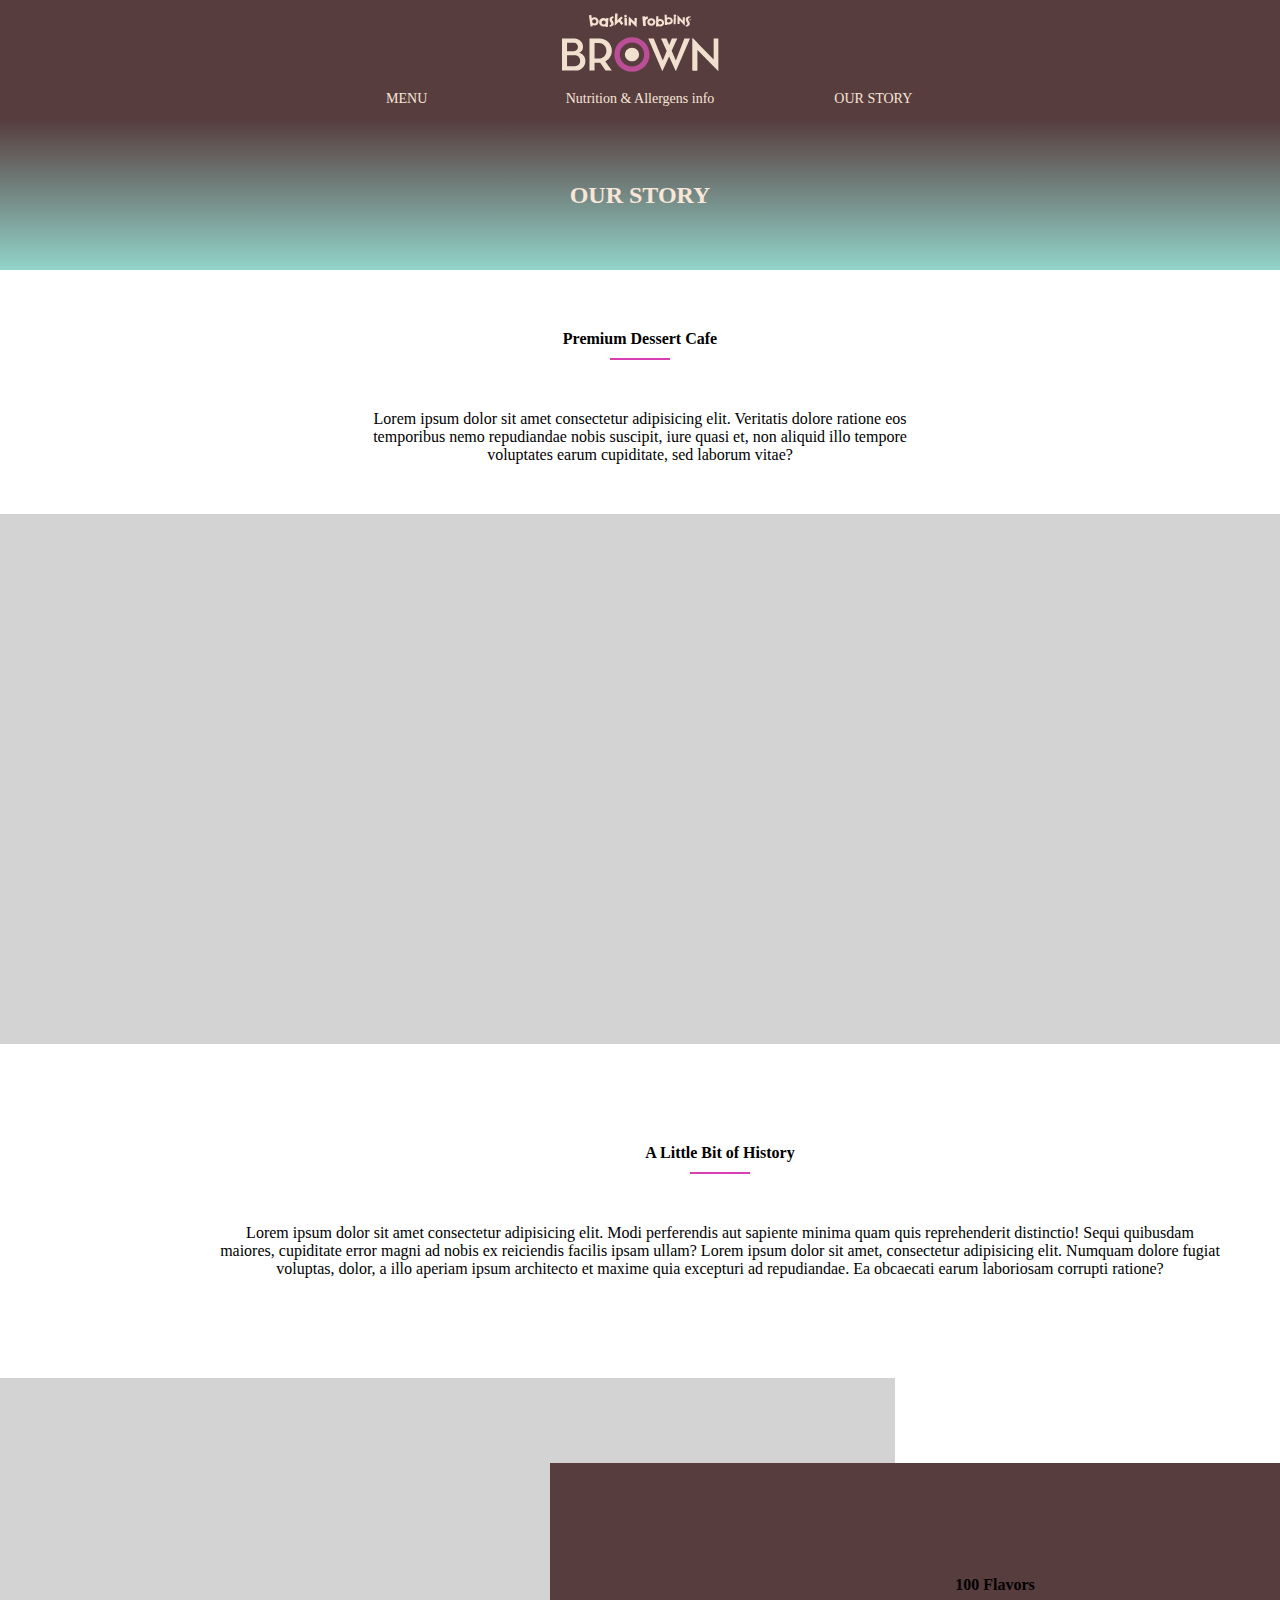
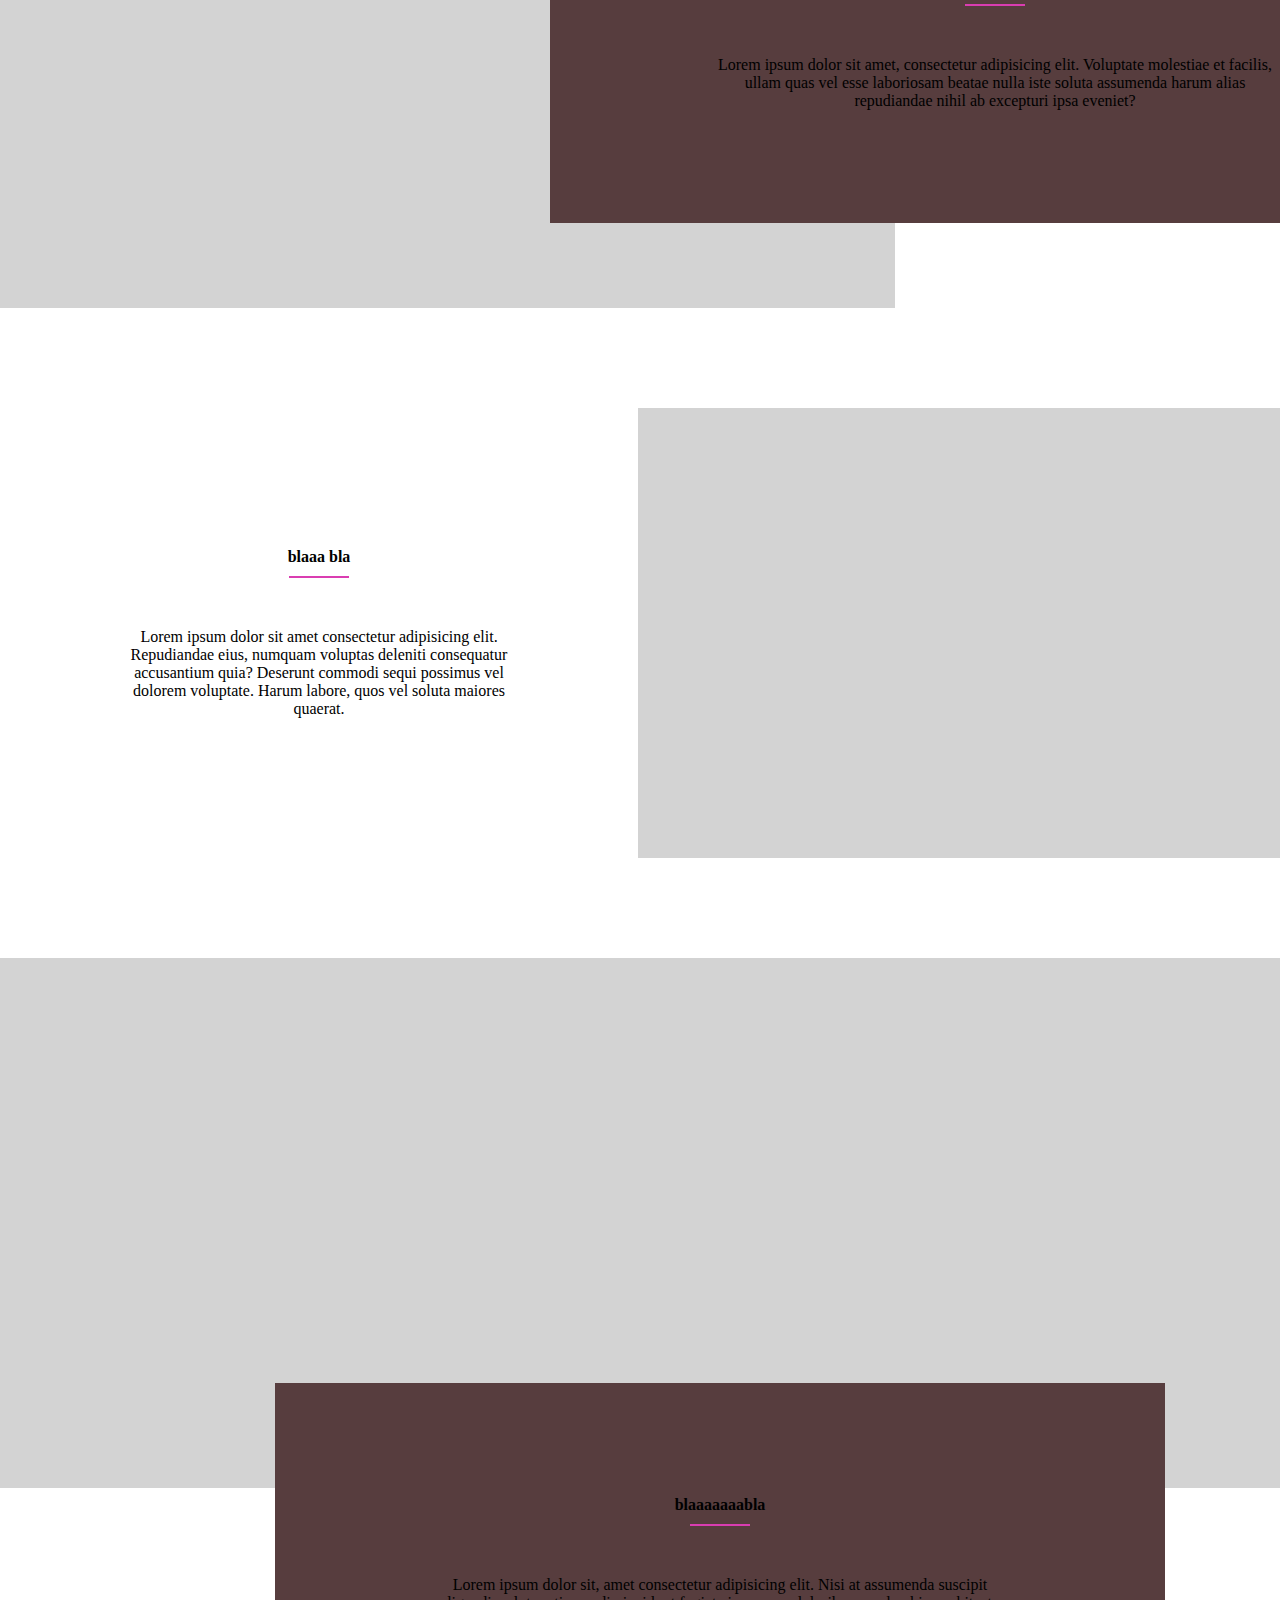
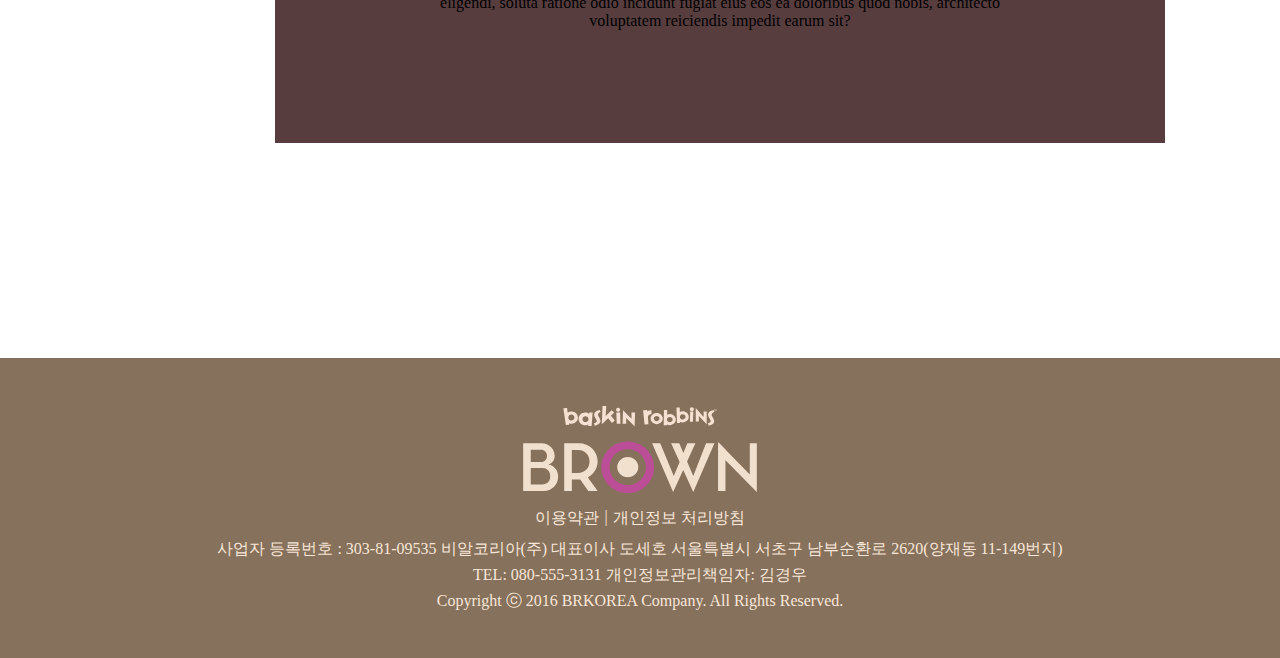
==== html/brand.html @ 081e3190 "Add files via upload" ====
<!DOCTYPE html>
<html lang="en">
<head>
    <meta charset="UTF-8">
    <meta http-equiv="X-UA-Compatible" content="IE=edge">
    <meta name="viewport" content="width=device-width, initial-scale=1.0">
    <link rel="stylesheet" href="../css/style.css">
    <link rel="stylesheet" href="../css/brand.css">
    <title>BR Brown</title>
</head>
<body>
    <header>
        <div class="headerWrap container">
            <a href="../index.html" class="logo">
                <img src="../images/logo.svg" alt="logo">
            </a>
            <div class="nav">
                <a href="../html/menu.html">MENU</a>
                <a href="../html/prepare.html">Nutrition & Allergens info</a>
                <a href="../html/brand.html">OUR STORY</a>
            </div>
        </div>
    </header>

    <main>
        <div class="mainWrap">
            <div class="imgBanner">
                <h2>OUR STORY</h2>
              </div>
              <section class="story01">
                <div class="textarea01">
                    <h4>Premium Dessert Cafe</h4>
                    <hr>
                    <p>Lorem ipsum dolor sit amet consectetur adipisicing elit. Veritatis dolore ratione eos temporibus nemo repudiandae nobis suscipit, iure quasi et, non aliquid illo tempore voluptates earum cupiditate, sed laborum vitae?</p>
                </div>
                <div class="brandImg01"></div>
              </section>
              <section class="story02">
                <div class="textarea02">
                    <h4>A Little Bit of History</h4>
                    <hr>
                    <p>Lorem ipsum dolor sit amet consectetur adipisicing elit. Modi perferendis aut sapiente minima quam quis reprehenderit distinctio! Sequi quibusdam maiores, cupiditate error magni ad nobis ex reiciendis facilis ipsam ullam? 
                    
                    Lorem ipsum dolor sit amet, consectetur adipisicing elit. Numquam dolore fugiat voluptas, dolor, a illo aperiam ipsum architecto et maxime quia excepturi ad repudiandae. Ea obcaecati earum laboriosam corrupti ratione?
                    </p>
                </div>
              </section>
              <section class="story03">
                <div class="brandImg03"></div>
                <div class="textarea03">
                    <h4>100 Flavors </h4>
                    <hr>
                    <p>Lorem ipsum dolor sit amet, consectetur adipisicing elit. Voluptate molestiae et facilis, ullam quas vel esse laboriosam beatae nulla iste soluta assumenda harum alias repudiandae nihil ab excepturi ipsa eveniet?</p>
                </div>
              </section>
              <section class="story04">
                <div class="textarea04">
                    <h4>blaaa bla</h4>
                    <hr>
                    <p>Lorem ipsum dolor sit amet consectetur adipisicing elit. Repudiandae eius, numquam voluptas deleniti consequatur accusantium quia? Deserunt commodi sequi possimus vel dolorem voluptate. Harum labore, quos vel soluta maiores quaerat.</p>
                </div>
                <div class="brandImg04"></div>
              </section>
              <section class="story05">
                <div class="brandImg05"></div>
                <div class="textarea05">
                    <h4>blaaaaaaabla</h4>
                    <hr>
                    <p>Lorem ipsum dolor sit, amet consectetur adipisicing elit. Nisi at assumenda suscipit eligendi, soluta ratione odio incidunt fugiat eius eos ea doloribus quod nobis, architecto voluptatem reiciendis impedit earum sit?</p>
                </div>
              </section>        
        </div>
    </main>

    <footer class="footerWrap">
        <div class="container">
            <a href="#" class="f-logo">
                <img src="../images/f-logo.svg" alt="">
            </a>
            <div class="legal">
                <a href="#">이용약관</a>
                <p>|</p>
                <a href="#">개인정보 처리방침</a>
            </div>
            <div class="happy">
                <a href="#"></a>
                <a href="#"></a>
            </div>
            <p>사업자 등록번호 : 303-81-09535 비알코리아(주) 대표이사 도세호 서울특별시 서초구 남부순환로 2620(양재동 11-149번지)</p>
            <div class="f-wrap">
                <a href="tel: 080-555-3131">TEL: 080-555-3131</a>
                <p>개인정보관리책임자: 김경우</p>
            </div>
            <p>Copyright ⓒ 2016 BRKOREA Company. All Rights Reserved.</p>
        </div>
    </footer>
    <script src="../js/jquery-3.6.0.js"></script>
    <script src="../js/main.js"></script>
</body>
</html>
---- css/style.css ----
* {
    padding: 0;
    margin: 0;
    box-sizing: border-box;
    list-style-type: none;
}

body {
    background: #573D3E;
}

a {
    text-decoration: none;
    display: block;
}

.container {
    width: 1920px;
    margin: 0 auto;
}

header {
    position: fixed;
    top: 0;
    left: 0;
    z-index: 100;
    width: 100%;
    height: 120px;
    background: #573D3E;
    /* padding: 10px 0; */
    text-align: center;
    /* transform: translate(-50%); */
    transition: all .3s
}

.headerWrap {
    width: 100%;
    height: 100%;
    padding: 0 5%;
    display: flex;
    flex-direction: column;
    align-items: center;
    justify-content: center;
}

.logo {
    text-align: center;
}

.nav {
    display: flex;
    justify-content: space-between;
    align-items: center;
    text-align: center;
    width: 700px;
    margin-top: 15px;
}

.nav a {
    width: 40%;
    font-size: 14px;
    color: #F8E6D8;
}

main {
    padding-top: 120px;
    background: #573D3E;
}

footer {
    width: 100%;
    height: 300px;
    background: #86715C;
    color: #F8E6D8;
}

.footerWrap .container {
    width: 100%;
    height: 100%;
    display: flex;
    flex-direction: column;
    align-items: center;
    justify-content: center;
}

.f-logo {
    margin-bottom: 10px;
}

.legal {
    display: flex;
    margin-bottom: 10px;
}

.legal a {
    color: #F8E6D8;
}

.legal p {
    padding: 0 5px;
    color: #F8E6D8;
}

.f-wrap {
    display: flex;
    align-items: center;
    justify-content: center;
    margin: 5px 0;
}

.f-wrap a {
    margin-right: 5px;
    color: #F8E6D8;
}
---- css/brand.css ----
main {
    width: 100%;
}

.mainWrap {
    background: #fff;
}

main section {
    width: 1440px;
    margin: 0 auto;
}

.imgBanner {
    height: 150px;
    width: 100%;
    background: linear-gradient(180deg, #573D3E 0%, #92D4CA 100%);
    display: flex;
    align-items: center;
    justify-content: center;
    color: #F8E6D8;
}

.story01 {
    width: 100%;
    display: flex;
    flex-direction: column;
    align-items: center;
    justify-content: center;
    margin-bottom: 100px;
    margin-top: 60px;
}

.textarea01 {
    display: flex;
    flex-direction: column;
    align-items: center;
    justify-content: center;
    width: 580px;
    text-align: center;
    margin-bottom: 50px;
}

hr {
    width: 60px;
    height: 2px;
    margin-top: 10px;
    margin-bottom: 50px;
    background-color: #DA3DB1;
    border: 0;
}

.brandImg01 {
    width: 1440px;
    height: 530px;
    background: 
    #d3d3d3;
}

.story02 {
    display: flex;
    align-items: center;
    justify-content: center;
    margin-bottom: 100px;
}

.textarea02 {
    display: flex;
    flex-direction: column;
    align-items: center;
    justify-content: center;
    text-align: center;
    width: 1000px;
}

.story03 {
    display: flex;
    position: relative;
    margin-bottom: 100px;
}

.brandImg03 {
    width: 895px;
    height: 530px;
    background: #d3d3d3;
}

.textarea03 {
    position: absolute;
    top: 85px;
    right: 0;
    width: 890px;
    height: 360px;
    display: flex;
    flex-direction: column;
    align-items: center;
    justify-content: center;
    background: #573D3E;
    text-align: center;
}

.textarea03 p {
    width: 580px;
}

.story04 {
    display: flex;
    margin-bottom: 100px;
}

.brandImg04 {
    width: 800px;
    height: 450px;
    background: #d3d3d3;
}

.textarea04 {
    width: 638px;
    text-align: center;
    display: flex;
    flex-direction: column;
    align-items: center;
    justify-content: center;
}

.textarea04 p {
    width: 400px;
}

.story05 {
    display: flex;
    flex-direction: column;
    align-items: center;
    justify-content: center;
    position: relative;
    padding-bottom: 470px;
}

.brandImg05 {
    width: 1440px;
    height: 530px;
    background: #d3d3d3;
}

.textarea05 {
    position: absolute;
    top: 425px;
    width: 890px;
    height: 360px;
    text-align: center;
    display: flex;
    flex-direction: column;
    align-items: center;
    justify-content: center;
    background: #573D3E;
}

.textarea05 p {
    width: 580px;
}
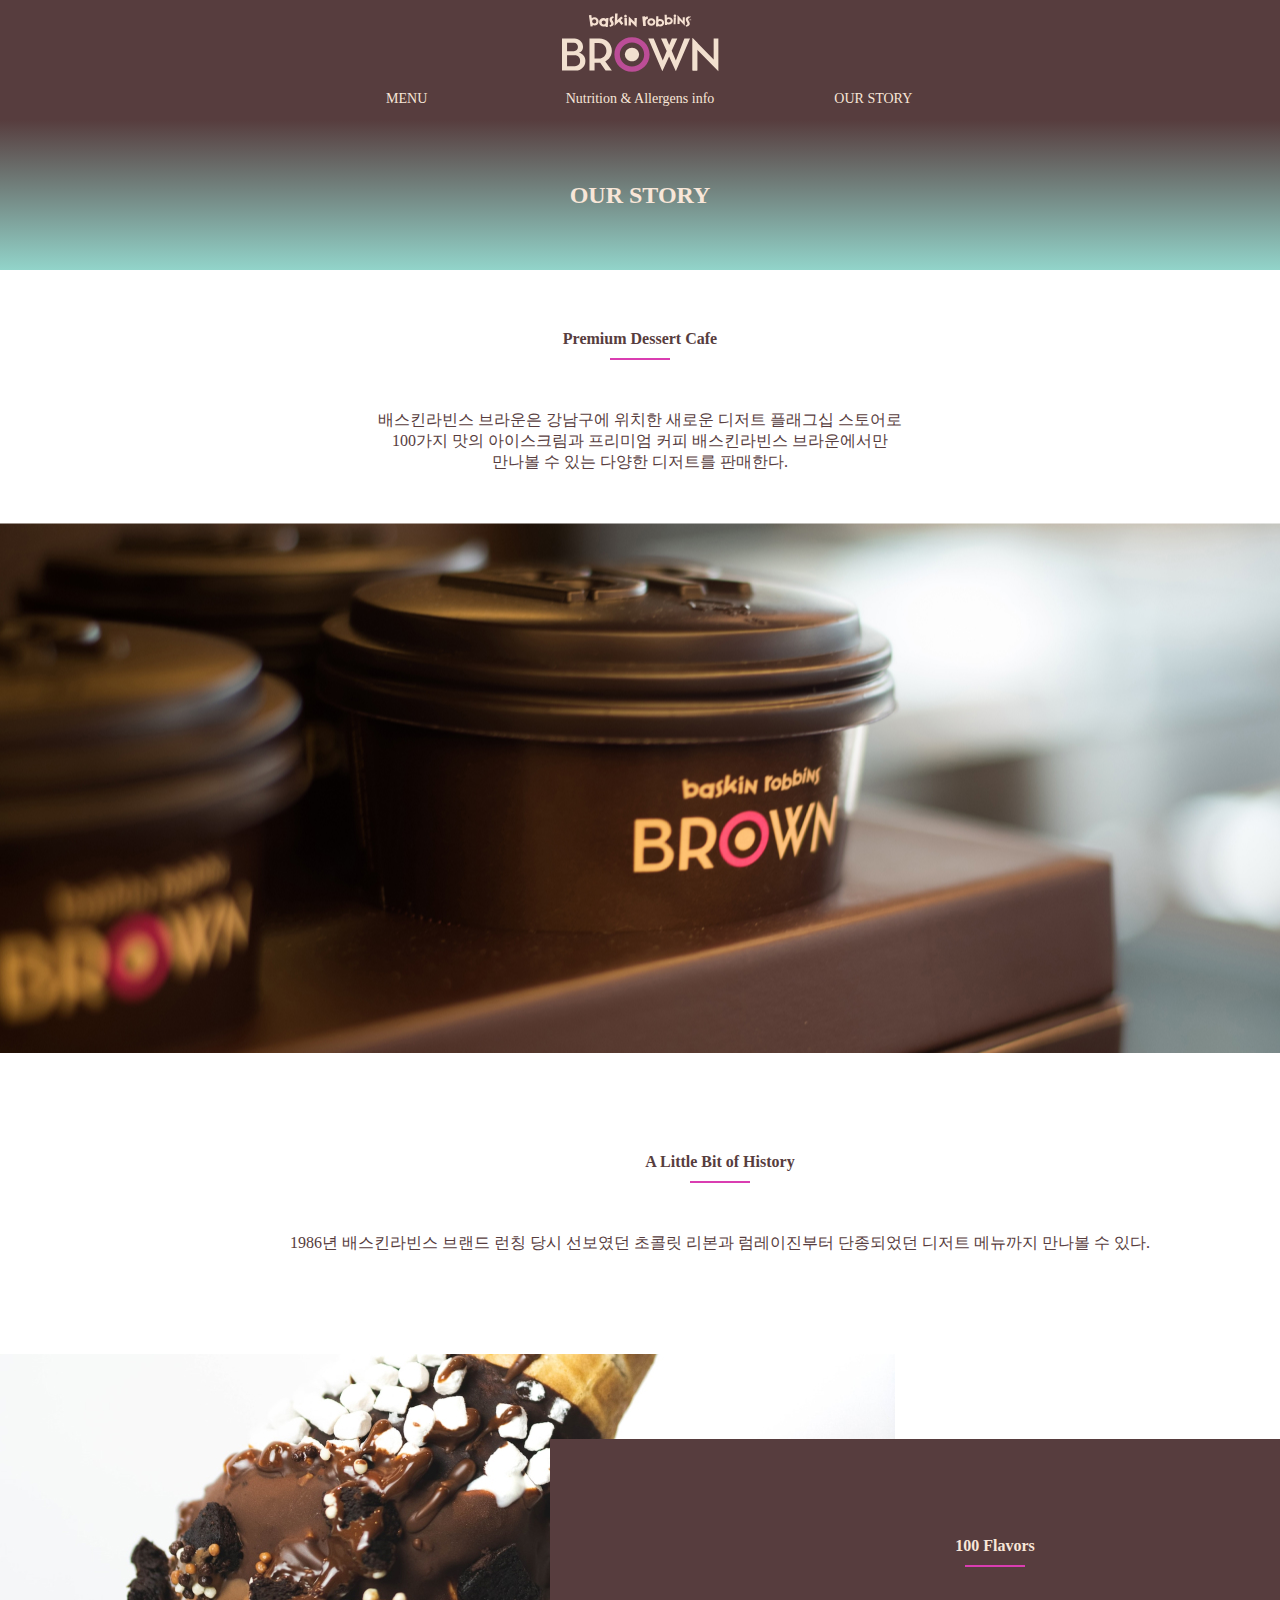
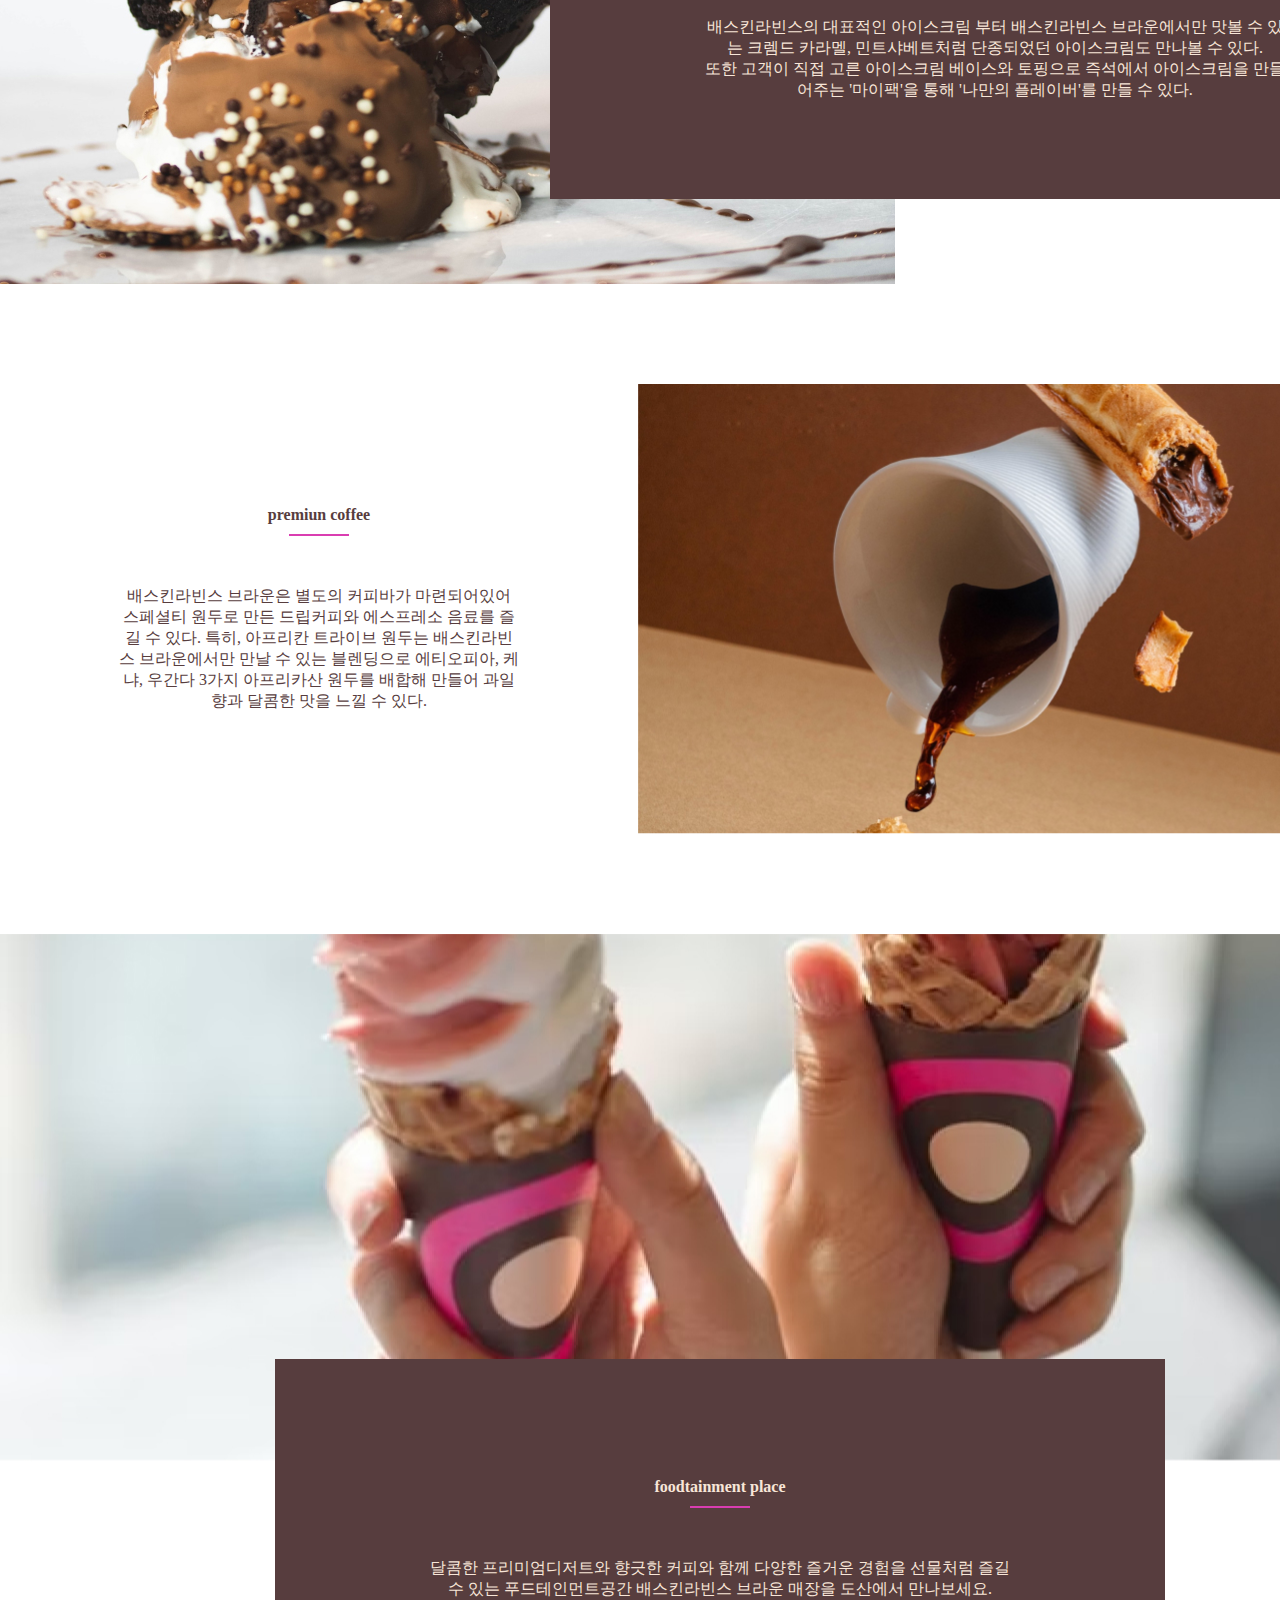
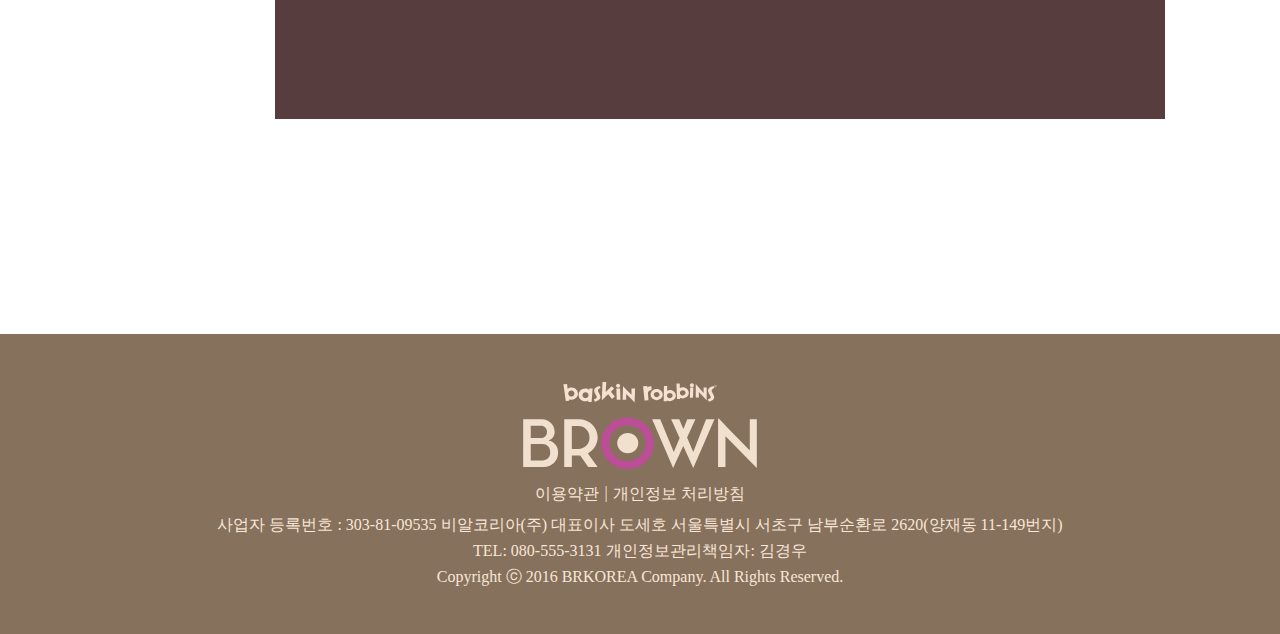
==== commit fc64210d: "Add files via upload" ====
--- a/html/brand.html
+++ b/html/brand.html
@@ -31,7 +31,9 @@
                 <div class="textarea01">
                     <h4>Premium Dessert Cafe</h4>
                     <hr>
-                    <p>Lorem ipsum dolor sit amet consectetur adipisicing elit. Veritatis dolore ratione eos temporibus nemo repudiandae nobis suscipit, iure quasi et, non aliquid illo tempore voluptates earum cupiditate, sed laborum vitae?</p>
+                    <p>
+                        배스킨라빈스 브라운은 강남구에 위치한 새로운 디저트 플래그십 스토어로<br> 100가지 맛의 아이스크림과 프리미엄 커피 배스킨라빈스 브라운에서만<br> 만나볼 수 있는 다양한 디저트를 판매한다.
+                    </p>
                 </div>
                 <div class="brandImg01"></div>
               </section>
@@ -39,9 +41,8 @@
                 <div class="textarea02">
                     <h4>A Little Bit of History</h4>
                     <hr>
-                    <p>Lorem ipsum dolor sit amet consectetur adipisicing elit. Modi perferendis aut sapiente minima quam quis reprehenderit distinctio! Sequi quibusdam maiores, cupiditate error magni ad nobis ex reiciendis facilis ipsam ullam? 
-                    
-                    Lorem ipsum dolor sit amet, consectetur adipisicing elit. Numquam dolore fugiat voluptas, dolor, a illo aperiam ipsum architecto et maxime quia excepturi ad repudiandae. Ea obcaecati earum laboriosam corrupti ratione?
+                    <p>
+                        1986년 배스킨라빈스 브랜드 런칭 당시 선보였던 초콜릿 리본과 럼레이진부터 단종되었던 디저트 메뉴까지 만나볼 수 있다.
                     </p>
                 </div>
               </section>
@@ -50,23 +51,23 @@
                 <div class="textarea03">
                     <h4>100 Flavors </h4>
                     <hr>
-                    <p>Lorem ipsum dolor sit amet, consectetur adipisicing elit. Voluptate molestiae et facilis, ullam quas vel esse laboriosam beatae nulla iste soluta assumenda harum alias repudiandae nihil ab excepturi ipsa eveniet?</p>
+                    <p>배스킨라빈스의 대표적인 아이스크림 부터 배스킨라빈스 브라운에서만 맛볼 수 있는 크렘드 카라멜, 민트샤베트처럼 단종되었던 아이스크림도 만나볼 수 있다. <br> 또한 고객이 직접 고른 아이스크림 베이스와 토핑으로 즉석에서 아이스크림을 만들어주는 '마이팩'을 통해 '나만의 플레이버'를 만들 수 있다.</p>
                 </div>
               </section>
               <section class="story04">
                 <div class="textarea04">
-                    <h4>blaaa bla</h4>
+                    <h4>premiun coffee</h4>
                     <hr>
-                    <p>Lorem ipsum dolor sit amet consectetur adipisicing elit. Repudiandae eius, numquam voluptas deleniti consequatur accusantium quia? Deserunt commodi sequi possimus vel dolorem voluptate. Harum labore, quos vel soluta maiores quaerat.</p>
+                    <p>배스킨라빈스 브라운은 별도의 커피바가 마련되어있어 스페셜티 원두로 만든 드립커피와 에스프레소 음료를 즐길 수 있다. 특히, 아프리칸 트라이브 원두는 배스킨라빈스 브라운에서만 만날 수 있는 블렌딩으로 에티오피아, 케냐, 우간다 3가지 아프리카산 원두를 배합해 만들어 과일향과 달콤한 맛을 느낄 수 있다.</p>
                 </div>
                 <div class="brandImg04"></div>
               </section>
               <section class="story05">
                 <div class="brandImg05"></div>
                 <div class="textarea05">
-                    <h4>blaaaaaaabla</h4>
+                    <h4>foodtainment place</h4>
                     <hr>
-                    <p>Lorem ipsum dolor sit, amet consectetur adipisicing elit. Nisi at assumenda suscipit eligendi, soluta ratione odio incidunt fugiat eius eos ea doloribus quod nobis, architecto voluptatem reiciendis impedit earum sit?</p>
+                    <p>달콤한 프리미엄디저트와 향긋한 커피와 함께 다양한 즐거운 경험을 선물처럼 즐길 수 있는 푸드테인먼트공간 배스킨라빈스 브라운 매장을 도산에서 만나보세요.</p>
                 </div>
               </section>        
         </div>
--- a/css/brand.css
+++ b/css/brand.css
@@ -9,6 +9,7 @@
 main section {
     width: 1440px;
     margin: 0 auto;
+    color: #573D3E;
 }
 
 .imgBanner {
@@ -53,8 +54,10 @@
 .brandImg01 {
     width: 1440px;
     height: 530px;
-    background: 
-    #d3d3d3;
+    background: url(../images/brandImg01.jpg);
+    background-repeat: no-repeat;
+    background-position: center;
+    background-size: cover;
 }
 
 .story02 {
@@ -82,7 +85,10 @@
 .brandImg03 {
     width: 895px;
     height: 530px;
-    background: #d3d3d3;
+    background: url(../images/brandImg02.jpg);
+    background-repeat: no-repeat;
+    background-position: center;
+    background-size: cover;
 }
 
 .textarea03 {
@@ -97,6 +103,7 @@
     justify-content: center;
     background: #573D3E;
     text-align: center;
+    color: #F8E6D8;
 }
 
 .textarea03 p {
@@ -111,7 +118,10 @@
 .brandImg04 {
     width: 800px;
     height: 450px;
-    background: #d3d3d3;
+    background: url(../images/brandImg03.jpg);
+    background-repeat: no-repeat;
+    background-position: center;
+    background-size: cover;
 }
 
 .textarea04 {
@@ -139,7 +149,10 @@
 .brandImg05 {
     width: 1440px;
     height: 530px;
-    background: #d3d3d3;
+    background: url(../images/brandImg04.jpg);
+    background-repeat: no-repeat;
+    background-position: center;
+    background-size: cover;
 }
 
 .textarea05 {
@@ -153,6 +166,7 @@
     align-items: center;
     justify-content: center;
     background: #573D3E;
+    color: #F8E6D8;
 }
 
 .textarea05 p {
